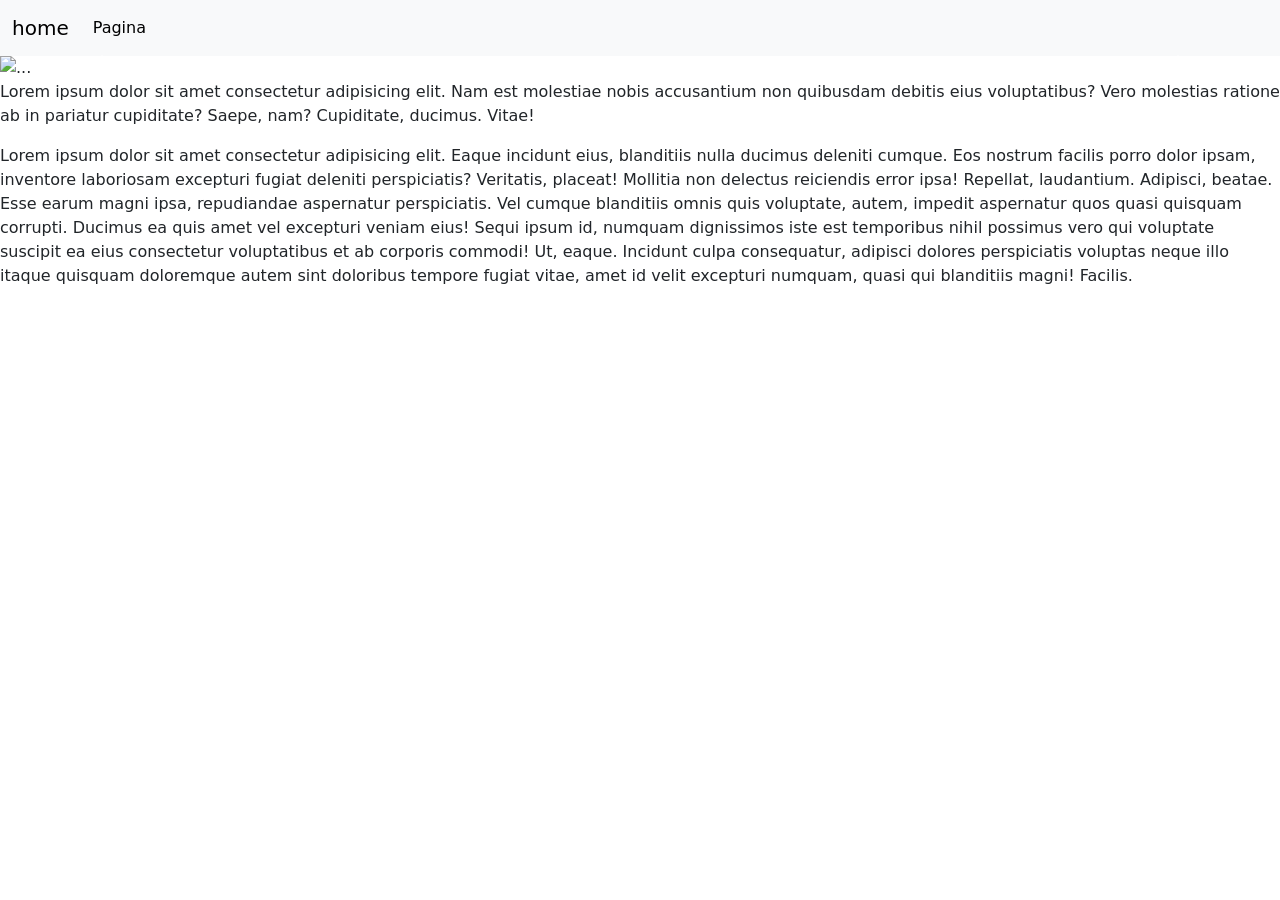
==== html/index.html @ 2c429a0e "primer comentario" ====
<!doctype html>
<html lang="en">
  <head>
    <meta charset="utf-8">
    <meta name="viewport" content="width=device-width, initial-scale=1">
    <title>gandhy</title>
  <link rel="stylesheet" href="./css/iniciostyle.css">
    <link href="https://cdn.jsdelivr.net/npm/bootstrap@5.3.8/dist/css/bootstrap.min.css" rel="stylesheet" integrity="sha384-sRIl4kxILFvY47J16cr9ZwB07vP4J8+LH7qKQnuqkuIAvNWLzeN8tE5YBujZqJLB" crossorigin="anonymous">
  </head>
  <body>
   <!-- inicio navbar -->
    <nav class="navbar navbar-expand-lg bg-body-tertiary">
  <div class="container-fluid">
    <a class="navbar-brand" href="#">home</a>
    <button class="navbar-toggler" type="button" data-bs-toggle="collapse" data-bs-target="#navbarNav" aria-controls="navbarNav" aria-expanded="false" aria-label="Toggle navigation">
      <span class="navbar-toggler-icon"></span>
    </button>
    <div class="collapse navbar-collapse" id="navbarNav">
      <ul class="navbar-nav">
        <li class="nav-item">
          <a class="nav-link active" aria-current="page" href="./pagina.html">Pagina</a>
        </li>

      </ul>
    </div>
  </div>
</nav>
    <!-- fin navbar -->


    <!--inicio de carrusel-->

<div id="carouselExampleFade" class="carousel slide carousel-fade">
  <div class="carousel-inner">
    <div class="carousel-item active">
      <img src="./imagenes/colegio1.png" class="d-block w-100 tamano" alt="...">
    </div>
    <div class="carousel-item">
      <img src="./imagenes/colegio2.jpg" class="d-block w-100 tamano" alt="...">
    </div>
    <div class="carousel-item">
      <img src="./imagenes/colegio3.png" class="d-block w-100 tamano" alt="...">
    </div>
  </div>
  <button class="carousel-control-prev" type="button" data-bs-target="#carouselExampleFade" data-bs-slide="prev">
    <span class="carousel-control-prev-icon" aria-hidden="true"></span>
    <span class="visually-hidden">Previous</span>
  </button>
  <button class="carousel-control-next" type="button" data-bs-target="#carouselExampleFade" data-bs-slide="next">
    <span class="carousel-control-next-icon" aria-hidden="true"></span>
    <span class="visually-hidden">Next</span>
  </button>
</div>

    <!--fin de carrusel-->

    <div class="parrafo">
      <p>Lorem ipsum dolor sit amet consectetur adipisicing elit. Nam est molestiae nobis accusantium non quibusdam debitis eius voluptatibus? Vero molestias ratione ab in pariatur cupiditate? Saepe, nam? Cupiditate, ducimus. Vitae!</p>
    </div>

   
   
  <p>Lorem ipsum dolor sit amet consectetur adipisicing elit. Eaque incidunt eius, blanditiis nulla ducimus deleniti cumque. Eos nostrum facilis porro dolor ipsam, inventore laboriosam excepturi fugiat deleniti perspiciatis? Veritatis, placeat!
  Mollitia non delectus reiciendis error ipsa! Repellat, laudantium. Adipisci, beatae. Esse earum magni ipsa, repudiandae aspernatur perspiciatis. Vel cumque blanditiis omnis quis voluptate, autem, impedit aspernatur quos quasi quisquam corrupti.
  Ducimus ea quis amet vel excepturi veniam eius! Sequi ipsum id, numquam dignissimos iste est temporibus nihil possimus vero qui voluptate suscipit ea eius consectetur voluptatibus et ab corporis commodi!
  Ut, eaque. Incidunt culpa consequatur, adipisci dolores perspiciatis voluptas neque illo itaque quisquam doloremque autem sint doloribus tempore fugiat vitae, amet id velit excepturi numquam, quasi qui blanditiis magni! Facilis.</p>
    <script src="https://cdn.jsdelivr.net/npm/@popperjs/core@2.11.8/dist/umd/popper.min.js" integrity="sha384-I7E8VVD/ismYTF4hNIPjVp/Zjvgyol6VFvRkX/vR+Vc4jQkC+hVqc2pM8ODewa9r" crossorigin="anonymous"></script>
<script src="https://cdn.jsdelivr.net/npm/bootstrap@5.3.8/dist/js/bootstrap.min.js" integrity="sha384-G/EV+4j2dNv+tEPo3++6LCgdCROaejBqfUeNjuKAiuXbjrxilcCdDz6ZAVfHWe1Y" crossorigin="anonymous"></script>
  </body>
</html>
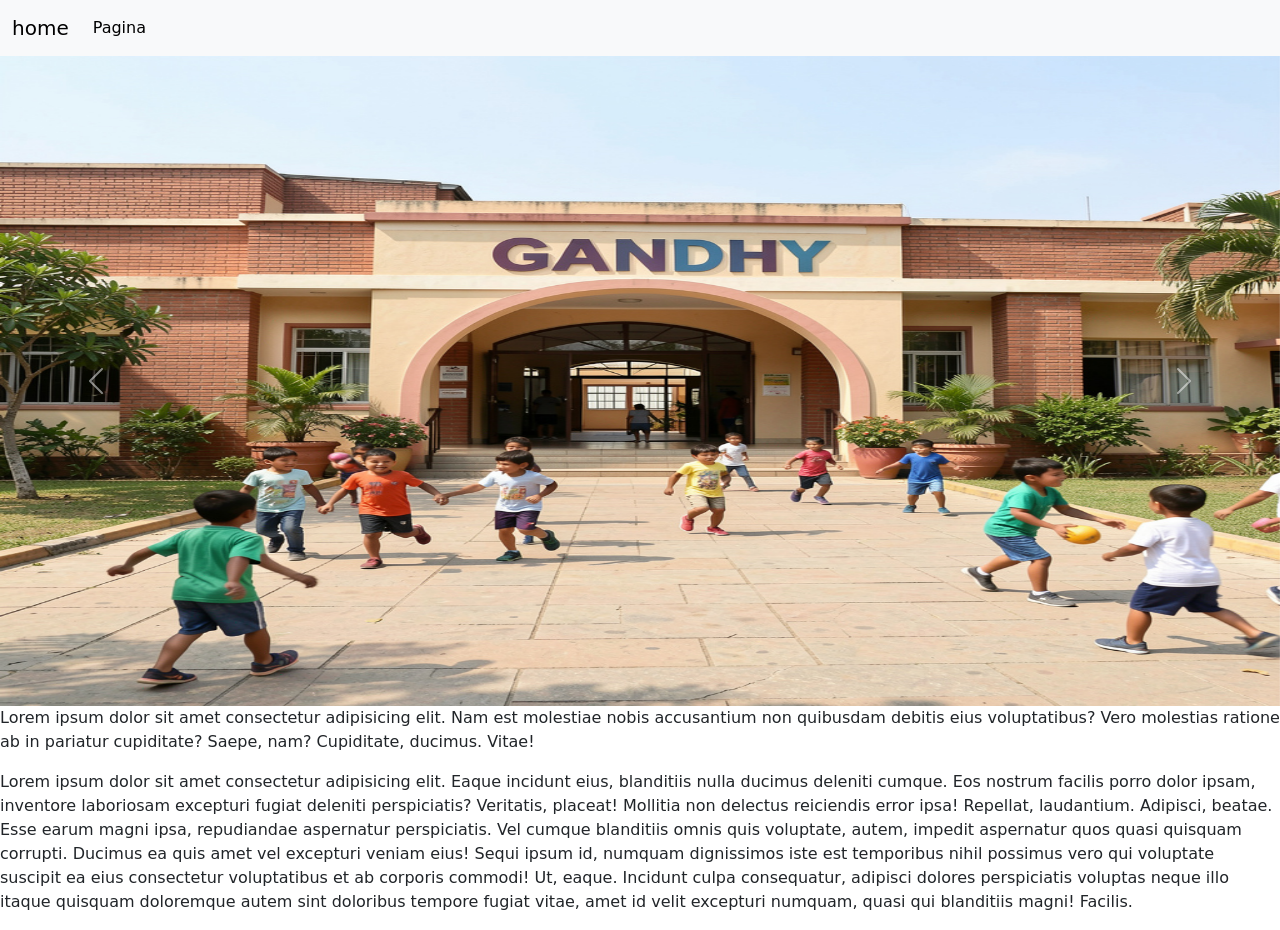
==== commit 33d40ffd: "." ====
--- a/html/index.html
+++ b/html/index.html
@@ -4,7 +4,7 @@
     <meta charset="utf-8">
     <meta name="viewport" content="width=device-width, initial-scale=1">
     <title>gandhy</title>
-  <link rel="stylesheet" href="./css/iniciostyle.css">
+  <link rel="stylesheet" href="../css/iniciostyle.css">
     <link href="https://cdn.jsdelivr.net/npm/bootstrap@5.3.8/dist/css/bootstrap.min.css" rel="stylesheet" integrity="sha384-sRIl4kxILFvY47J16cr9ZwB07vP4J8+LH7qKQnuqkuIAvNWLzeN8tE5YBujZqJLB" crossorigin="anonymous">
   </head>
   <body>
@@ -33,13 +33,13 @@
 <div id="carouselExampleFade" class="carousel slide carousel-fade">
   <div class="carousel-inner">
     <div class="carousel-item active">
-      <img src="./imagenes/colegio1.png" class="d-block w-100 tamano" alt="...">
+      <img src="../imagenes/img1.png" class="d-block w-100 tamano" alt="...">
     </div>
     <div class="carousel-item">
-      <img src="./imagenes/colegio2.jpg" class="d-block w-100 tamano" alt="...">
+      <img src="../imagenes/img2.jpg" class="d-block w-100 tamano" alt="...">
     </div>
     <div class="carousel-item">
-      <img src="./imagenes/colegio3.png" class="d-block w-100 tamano" alt="...">
+      <img src="../imagenes/img3.png" class="d-block w-100 tamano" alt="...">
     </div>
   </div>
   <button class="carousel-control-prev" type="button" data-bs-target="#carouselExampleFade" data-bs-slide="prev">
--- a/css/iniciostyle.css
+++ b/css/iniciostyle.css
@@ -0,0 +1,3 @@
+.tamano{
+    height: 650px;
+}
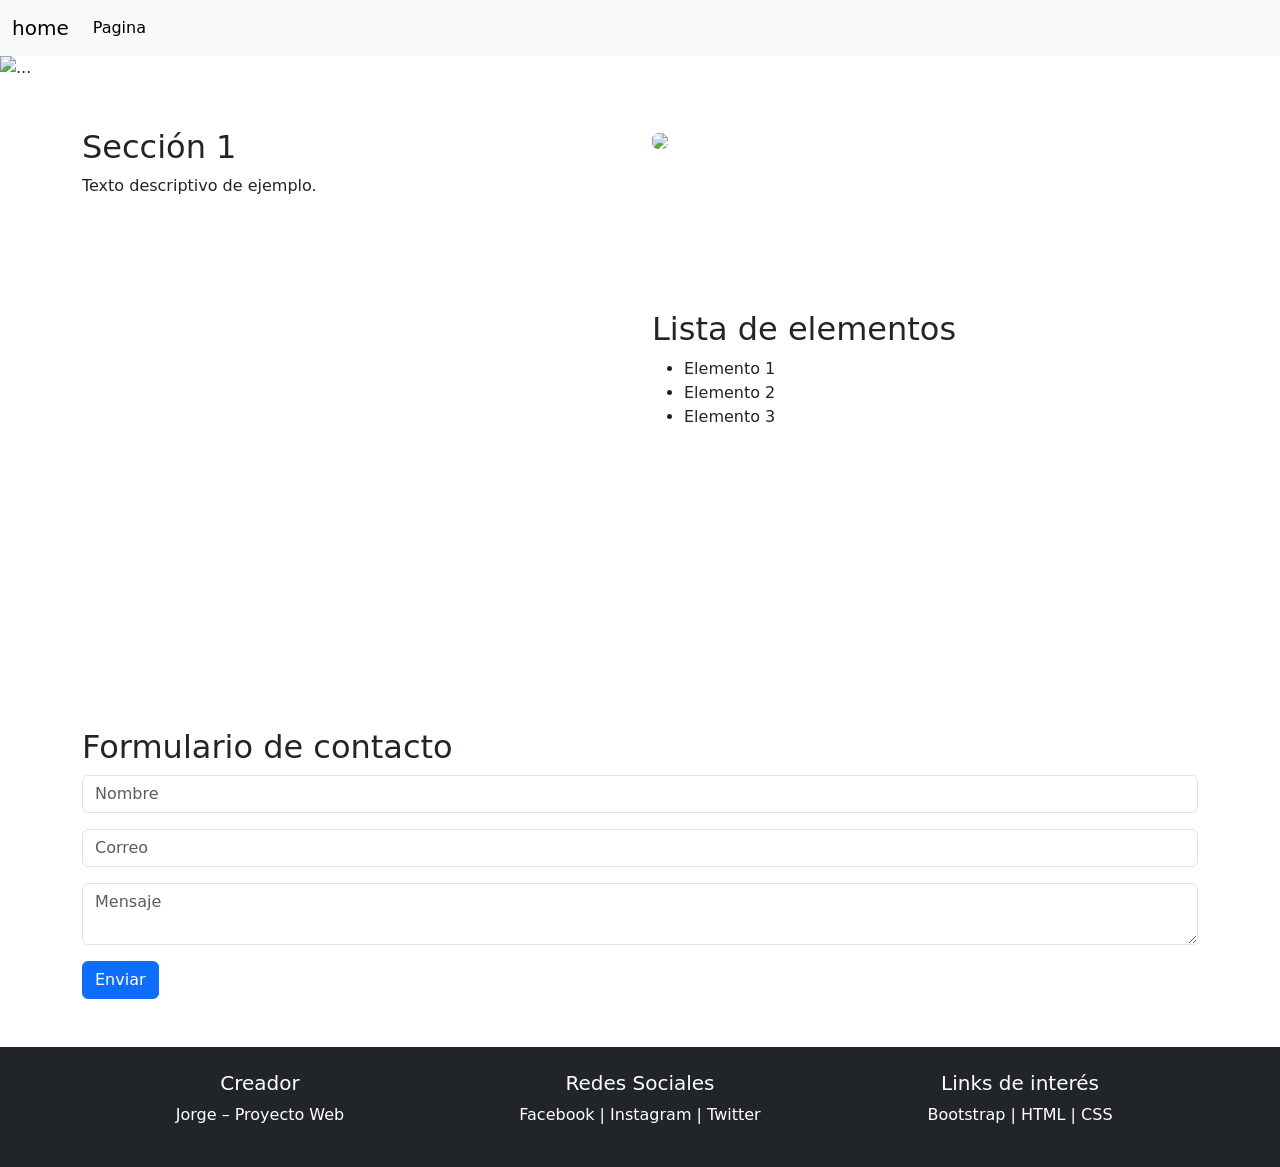
==== commit 00768c12: "." ====
--- a/html/index.html
+++ b/html/index.html
@@ -1,13 +1,19 @@
 <!doctype html>
-<html lang="en">
+<html lang="es">
   <head>
     <meta charset="utf-8">
     <meta name="viewport" content="width=device-width, initial-scale=1">
-    <title>gandhy</title>
-  <link rel="stylesheet" href="../css/iniciostyle.css">
+    <title> Mostrar en el Explorador</title>
+    <!-- css propio -->
+  <link rel="stylesheet" href="css/iniciostyle.css">
+  <!-- Bootstrap -->
     <link href="https://cdn.jsdelivr.net/npm/bootstrap@5.3.8/dist/css/bootstrap.min.css" rel="stylesheet" integrity="sha384-sRIl4kxILFvY47J16cr9ZwB07vP4J8+LH7qKQnuqkuIAvNWLzeN8tE5YBujZqJLB" crossorigin="anonymous">
   </head>
+
+
   <body>
+
+
    <!-- inicio navbar -->
     <nav class="navbar navbar-expand-lg bg-body-tertiary">
   <div class="container-fluid">
@@ -33,13 +39,13 @@
 <div id="carouselExampleFade" class="carousel slide carousel-fade">
   <div class="carousel-inner">
     <div class="carousel-item active">
-      <img src="../imagenes/img1.png" class="d-block w-100 tamano" alt="...">
+      <img src="imagenes/img1" class="d-block w-100 tamano" alt="...">
     </div>
     <div class="carousel-item">
-      <img src="../imagenes/img2.jpg" class="d-block w-100 tamano" alt="...">
+      <img src=".imagenes/img2" class="d-block w-100 tamano" alt="...">
     </div>
     <div class="carousel-item">
-      <img src="../imagenes/img3.png" class="d-block w-100 tamano" alt="...">
+      <img src="imagenes/img3" class="d-block w-100 tamano" alt="...">
     </div>
   </div>
   <button class="carousel-control-prev" type="button" data-bs-target="#carouselExampleFade" data-bs-slide="prev">
@@ -54,17 +60,69 @@
 
     <!--fin de carrusel-->
 
-    <div class="parrafo">
-      <p>Lorem ipsum dolor sit amet consectetur adipisicing elit. Nam est molestiae nobis accusantium non quibusdam debitis eius voluptatibus? Vero molestias ratione ab in pariatur cupiditate? Saepe, nam? Cupiditate, ducimus. Vitae!</p>
+<section class="container py-5">
+    <div class="row">
+        <div class="col-md-6">
+            <h2>Sección 1</h2>
+            <p>Texto descriptivo de ejemplo.</p>
+        </div>
+        <div class="col-md-6">
+            <img src="imagenes/img1.jpg" class="img-fluid rounded">
+        </div>
     </div>
+</section>
 
-   
-   
-  <p>Lorem ipsum dolor sit amet consectetur adipisicing elit. Eaque incidunt eius, blanditiis nulla ducimus deleniti cumque. Eos nostrum facilis porro dolor ipsam, inventore laboriosam excepturi fugiat deleniti perspiciatis? Veritatis, placeat!
-  Mollitia non delectus reiciendis error ipsa! Repellat, laudantium. Adipisci, beatae. Esse earum magni ipsa, repudiandae aspernatur perspiciatis. Vel cumque blanditiis omnis quis voluptate, autem, impedit aspernatur quos quasi quisquam corrupti.
-  Ducimus ea quis amet vel excepturi veniam eius! Sequi ipsum id, numquam dignissimos iste est temporibus nihil possimus vero qui voluptate suscipit ea eius consectetur voluptatibus et ab corporis commodi!
-  Ut, eaque. Incidunt culpa consequatur, adipisci dolores perspiciatis voluptas neque illo itaque quisquam doloremque autem sint doloribus tempore fugiat vitae, amet id velit excepturi numquam, quasi qui blanditiis magni! Facilis.</p>
-    <script src="https://cdn.jsdelivr.net/npm/@popperjs/core@2.11.8/dist/umd/popper.min.js" integrity="sha384-I7E8VVD/ismYTF4hNIPjVp/Zjvgyol6VFvRkX/vR+Vc4jQkC+hVqc2pM8ODewa9r" crossorigin="anonymous"></script>
-<script src="https://cdn.jsdelivr.net/npm/bootstrap@5.3.8/dist/js/bootstrap.min.js" integrity="sha384-G/EV+4j2dNv+tEPo3++6LCgdCROaejBqfUeNjuKAiuXbjrxilcCdDz6ZAVfHWe1Y" crossorigin="anonymous"></script>
+<section class="container py-5">
+    <div class="row">
+        <div class="col-md-6">
+            <iframe width="100%" height="315" src="https://www.youtube.com/embed/dQw4w9WgXcQ"></iframe>
+        </div>
+        <div class="col-md-6">
+            <h2>Lista de elementos</h2>
+            <ul>
+                <li>Elemento 1</li>
+                <li>Elemento 2</li>
+                <li>Elemento 3</li>
+            </ul>
+        </div>
+    </div>
+</section>
+
+<section class="container py-5">
+    <h2>Formulario de contacto</h2>
+    <form>
+        <input type="text" class="form-control mb-3" placeholder="Nombre">
+        <input type="email" class="form-control mb-3" placeholder="Correo">
+        <textarea class="form-control mb-3" placeholder="Mensaje"></textarea>
+        <button class="btn btn-primary">Enviar</button>
+    </form>
+</section>
+
+
+
+  <footer class="bg-dark text-white text-center py-4">
+    <div class="container">
+        <div class="row">
+
+            <div class="col-md-4">
+                <h5>Creador</h5>
+                <p>Jorge – Proyecto Web</p>
+            </div>
+
+            <div class="col-md-4">
+                <h5>Redes Sociales</h5>
+                <p>Facebook | Instagram | Twitter</p>
+            </div>
+
+            <div class="col-md-4">
+                <h5>Links de interés</h5>
+                <p>Bootstrap | HTML | CSS</p>
+            </div>
+
+        </div>
+    </div>
+</footer>
+  
+
   </body>
-</html>+</html>
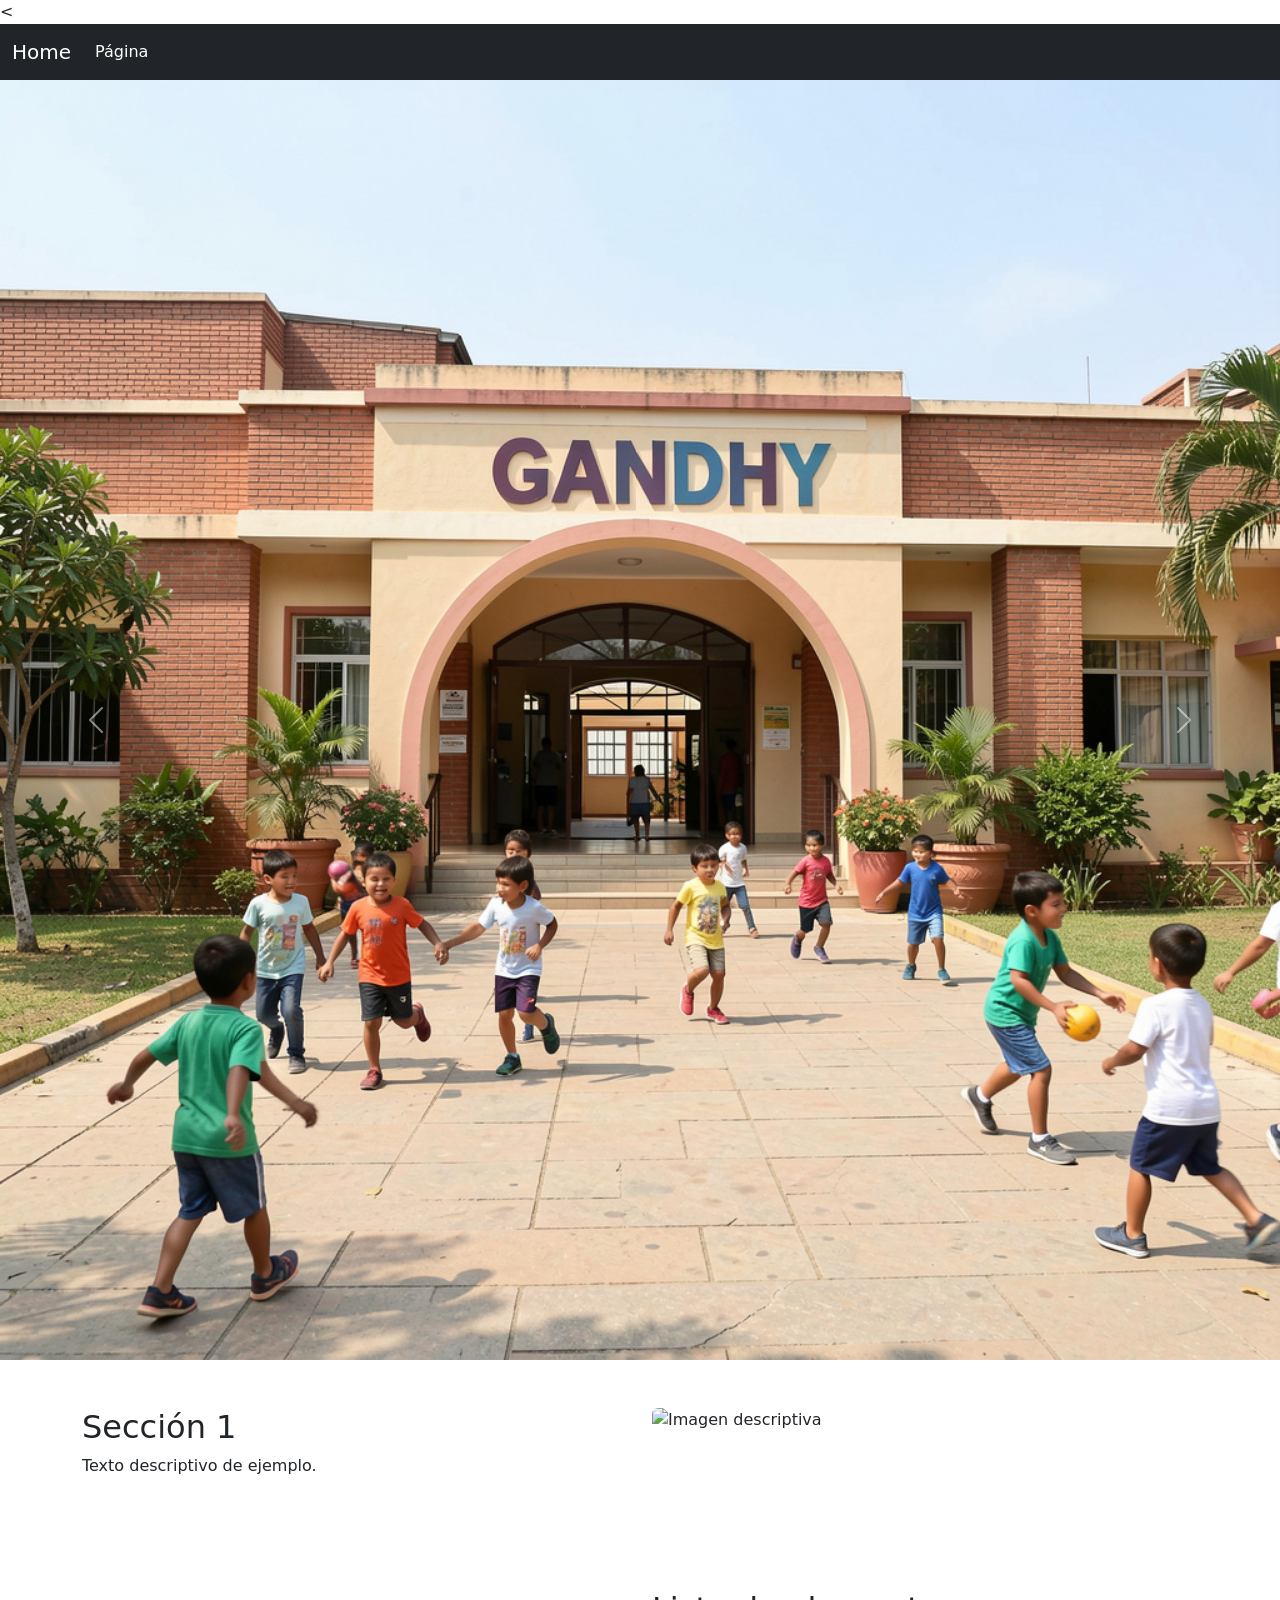
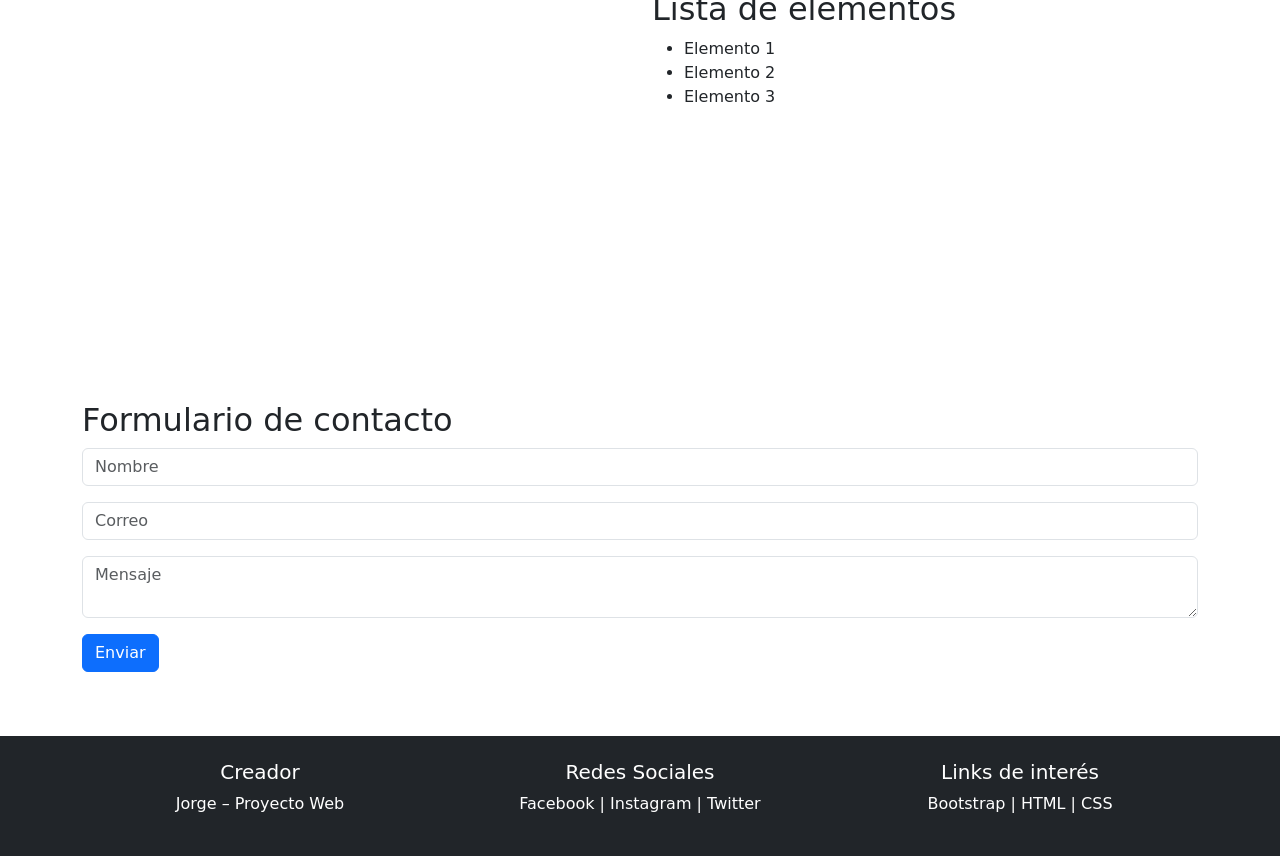
==== commit 05120a22: "." ====
--- a/html/index.html
+++ b/html/index.html
@@ -1,65 +1,62 @@
-<!doctype html>
+<<!doctype html>
 <html lang="es">
-  <head>
+<head>
     <meta charset="utf-8">
     <meta name="viewport" content="width=device-width, initial-scale=1">
-    <title> Mostrar en el Explorador</title>
-    <!-- css propio -->
-  <link rel="stylesheet" href="css/iniciostyle.css">
-  <!-- Bootstrap -->
-    <link href="https://cdn.jsdelivr.net/npm/bootstrap@5.3.8/dist/css/bootstrap.min.css" rel="stylesheet" integrity="sha384-sRIl4kxILFvY47J16cr9ZwB07vP4J8+LH7qKQnuqkuIAvNWLzeN8tE5YBujZqJLB" crossorigin="anonymous">
-  </head>
+    <title>Proyecto Final – Página de Inicio</title>
 
+    <!-- CSS propio -->
+    <link rel="stylesheet" href="../html/index.html">
 
-  <body>
+    <!-- Bootstrap -->
+    <link href="https://cdn.jsdelivr.net/npm/bootstrap@5.3.8/dist/css/bootstrap.min.css" rel="stylesheet">
+</head>
 
+<body>
 
-   <!-- inicio navbar -->
-    <nav class="navbar navbar-expand-lg bg-body-tertiary">
-  <div class="container-fluid">
-    <a class="navbar-brand" href="#">home</a>
-    <button class="navbar-toggler" type="button" data-bs-toggle="collapse" data-bs-target="#navbarNav" aria-controls="navbarNav" aria-expanded="false" aria-label="Toggle navigation">
-      <span class="navbar-toggler-icon"></span>
+<!-- NAVBAR -->
+<nav class="navbar navbar-expand-lg navbar-dark bg-dark">
+    <div class="container-fluid">
+        <a class="navbar-brand" href="#">Home</a>
+
+        <button class="navbar-toggler" type="button" data-bs-toggle="collapse" data-bs-target="#navbarNav">
+            <span class="navbar-toggler-icon"></span>
+        </button>
+
+        <div class="collapse navbar-collapse" id="navbarNav">
+            <ul class="navbar-nav">
+                <li class="nav-item">
+                    <a class="nav-link active" href="./pagina.html">Página</a>
+                </li>
+            </ul>
+        </div>
+    </div>
+</nav>
+
+<!-- CARRUSEL -->
+<div id="carouselExampleFade" class="carousel slide carousel-fade">
+    <div class="carousel-inner">
+        <div class="carousel-item active">
+            <img src="../imagenes/img1.png" class="d-block w-100 tamano" alt="Imagen 1">
+        </div>
+        <div class="carousel-item">
+            <img src="../imagenes/img2.jpg" class="d-block w-100 tamano" alt="Imagen 2">
+        </div>
+        <div class="carousel-item">
+            <img src="../imagenes/img3.png" class="d-block w-100 tamano" alt="Imagen 3">
+        </div>
+    </div>
+
+    <button class="carousel-control-prev" type="button" data-bs-target="#carouselExampleFade" data-bs-slide="prev">
+        <span class="carousel-control-prev-icon"></span>
     </button>
-    <div class="collapse navbar-collapse" id="navbarNav">
-      <ul class="navbar-nav">
-        <li class="nav-item">
-          <a class="nav-link active" aria-current="page" href="./pagina.html">Pagina</a>
-        </li>
 
-      </ul>
-    </div>
-  </div>
-</nav>
-    <!-- fin navbar -->
-
-
-    <!--inicio de carrusel-->
-
-<div id="carouselExampleFade" class="carousel slide carousel-fade">
-  <div class="carousel-inner">
-    <div class="carousel-item active">
-      <img src="imagenes/img1" class="d-block w-100 tamano" alt="...">
-    </div>
-    <div class="carousel-item">
-      <img src=".imagenes/img2" class="d-block w-100 tamano" alt="...">
-    </div>
-    <div class="carousel-item">
-      <img src="imagenes/img3" class="d-block w-100 tamano" alt="...">
-    </div>
-  </div>
-  <button class="carousel-control-prev" type="button" data-bs-target="#carouselExampleFade" data-bs-slide="prev">
-    <span class="carousel-control-prev-icon" aria-hidden="true"></span>
-    <span class="visually-hidden">Previous</span>
-  </button>
-  <button class="carousel-control-next" type="button" data-bs-target="#carouselExampleFade" data-bs-slide="next">
-    <span class="carousel-control-next-icon" aria-hidden="true"></span>
-    <span class="visually-hidden">Next</span>
-  </button>
+    <button class="carousel-control-next" type="button" data-bs-target="#carouselExampleFade" data-bs-slide="next">
+        <span class="carousel-control-next-icon"></span>
+    </button>
 </div>
 
-    <!--fin de carrusel-->
-
+<!-- SECCIÓN 1 -->
 <section class="container py-5">
     <div class="row">
         <div class="col-md-6">
@@ -67,11 +64,12 @@
             <p>Texto descriptivo de ejemplo.</p>
         </div>
         <div class="col-md-6">
-            <img src="imagenes/img1.jpg" class="img-fluid rounded">
+            <img src="imagenes/img1.png" class="img-fluid rounded" alt="Imagen descriptiva">
         </div>
     </div>
 </section>
 
+<!-- SECCIÓN 2 -->
 <section class="container py-5">
     <div class="row">
         <div class="col-md-6">
@@ -88,6 +86,7 @@
     </div>
 </section>
 
+<!-- FORMULARIO -->
 <section class="container py-5">
     <h2>Formulario de contacto</h2>
     <form>
@@ -98,9 +97,8 @@
     </form>
 </section>
 
-
-
-  <footer class="bg-dark text-white text-center py-4">
+<!-- FOOTER -->
+<footer class="bg-dark text-white text-center py-4">
     <div class="container">
         <div class="row">
 
@@ -122,7 +120,9 @@
         </div>
     </div>
 </footer>
-  
 
-  </body>
+<!-- Bootstrap JS -->
+<script src="https://cdn.jsdelivr.net/npm/bootstrap@5.3.8/dist/js/bootstrap.bundle.min.js"></script>
+
+</body>
 </html>
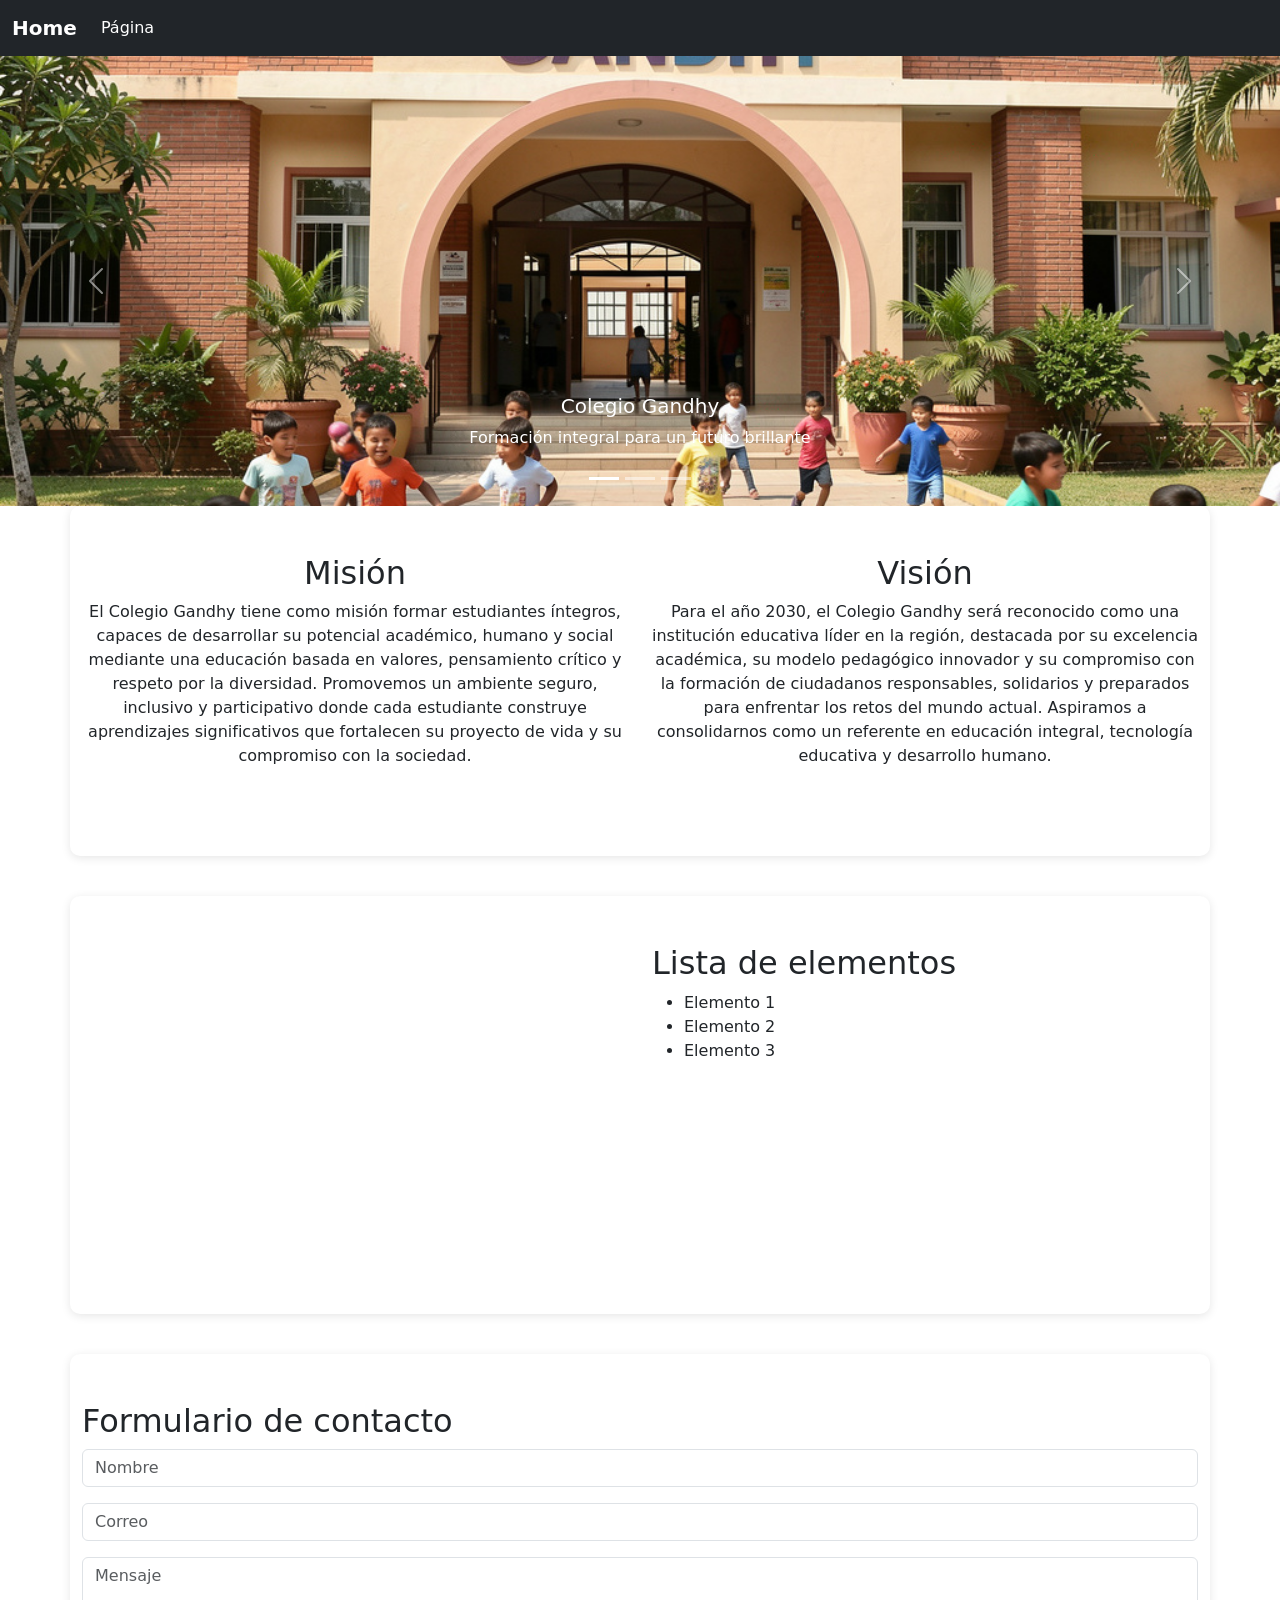
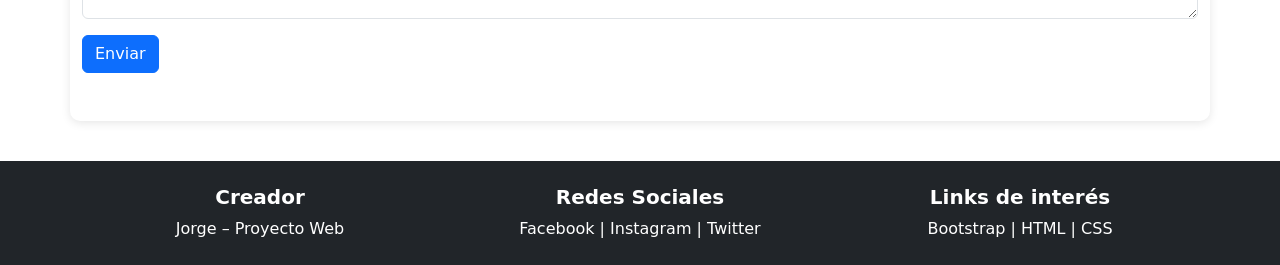
==== commit a71065f9: "." ====
--- a/html/index.html
+++ b/html/index.html
@@ -1,12 +1,12 @@
-<<!doctype html>
+<!doctype html>
 <html lang="es">
 <head>
     <meta charset="utf-8">
     <meta name="viewport" content="width=device-width, initial-scale=1">
-    <title>Proyecto Final – Página de Inicio</title>
+    <title>Proyecto Final - Página de Inicio</title>
 
     <!-- CSS propio -->
-    <link rel="stylesheet" href="../html/index.html">
+    <link rel="stylesheet" href="../css/iniciostyle.css">
 
     <!-- Bootstrap -->
     <link href="https://cdn.jsdelivr.net/npm/bootstrap@5.3.8/dist/css/bootstrap.min.css" rel="stylesheet">
@@ -33,42 +33,83 @@
     </div>
 </nav>
 
-<!-- CARRUSEL -->
-<div id="carouselExampleFade" class="carousel slide carousel-fade">
-    <div class="carousel-inner">
-        <div class="carousel-item active">
-            <img src="../imagenes/img1.png" class="d-block w-100 tamano" alt="Imagen 1">
-        </div>
-        <div class="carousel-item">
-            <img src="../imagenes/img2.jpg" class="d-block w-100 tamano" alt="Imagen 2">
-        </div>
-        <div class="carousel-item">
-            <img src="../imagenes/img3.png" class="d-block w-100 tamano" alt="Imagen 3">
-        </div>
+<!-- CARRUSEL INSTITUCIONAL -->
+<div id="carruselGandhy" class="carousel slide" data-bs-ride="carousel">
+
+    <div class="carousel-indicators">
+        <button type="button" data-bs-target="#carruselGandhy" data-bs-slide-to="0" class="active"></button>
+        <button type="button" data-bs-target="#carruselGandhy" data-bs-slide-to="1"></button>
+        <button type="button" data-bs-target="#carruselGandhy" data-bs-slide-to="2"></button>
     </div>
 
-    <button class="carousel-control-prev" type="button" data-bs-target="#carouselExampleFade" data-bs-slide="prev">
+    <div class="carousel-inner">
+
+        <div class="carousel-item active">
+            <img src="../imagenes/img1.png" class="d-block w-100" alt="Colegio Gandhy - Imagen 1">
+            <div class="carousel-caption d-none d-md-block">
+                <h5>Colegio Gandhy</h5>
+                <p>Formación integral para un futuro brillante</p>
+            </div>
+        </div>
+
+        <div class="carousel-item">
+            <img src="../imagenes/img2.jpg" class="d-block w-100" alt="Colegio Gandhy - Imagen 2">
+            <div class="carousel-caption d-none d-md-block">
+                <h5>Excelencia Académica</h5>
+                <p>Educación con valores y calidad humana</p>
+            </div>
+        </div>
+
+        <div class="carousel-item">
+            <img src="../imagenes/img3.png" class="d-block w-100" alt="Colegio Gandhy - Imagen 3">
+            <div class="carousel-caption d-none d-md-block">
+                <h5>Compromiso Institucional</h5>
+                <p>Un espacio seguro para aprender y crecer</p>
+            </div>
+        </div>
+
+    </div>
+
+    <button class="carousel-control-prev" type="button" data-bs-target="#carruselGandhy" data-bs-slide="prev">
         <span class="carousel-control-prev-icon"></span>
     </button>
 
-    <button class="carousel-control-next" type="button" data-bs-target="#carouselExampleFade" data-bs-slide="next">
+    <button class="carousel-control-next" type="button" data-bs-target="#carruselGandhy" data-bs-slide="next">
         <span class="carousel-control-next-icon"></span>
     </button>
+
 </div>
 
-<!-- SECCIÓN 1 -->
+
+    
+
+<!-- MISIÓN Y VISIÓN -->
 <section class="container py-5">
-    <div class="row">
-        <div class="col-md-6">
-            <h2>Sección 1</h2>
-            <p>Texto descriptivo de ejemplo.</p>
+    <div class="row text-center">
+        <div class="col-md-6 mb-4">
+            <h2>Misión</h2>
+            <p>
+                El Colegio Gandhy tiene como misión formar estudiantes íntegros, capaces de desarrollar su potencial 
+                académico, humano y social mediante una educación basada en valores, pensamiento crítico y respeto 
+                por la diversidad. Promovemos un ambiente seguro, inclusivo y participativo donde cada estudiante 
+                construye aprendizajes significativos que fortalecen su proyecto de vida y su compromiso con la sociedad.
+            </p>
         </div>
-        <div class="col-md-6">
-            <img src="imagenes/img1.png" class="img-fluid rounded" alt="Imagen descriptiva">
+
+        <div class="col-md-6 mb-4">
+            <h2>Visión</h2>
+            <p>
+                Para el año 2030, el Colegio Gandhy será reconocido como una institución educativa líder en la región, 
+                destacada por su excelencia académica, su modelo pedagógico innovador y su compromiso con la formación 
+                de ciudadanos responsables, solidarios y preparados para enfrentar los retos del mundo actual. Aspiramos 
+                a consolidarnos como un referente en educación integral, tecnología educativa y desarrollo humano.
+            </p>
         </div>
     </div>
 </section>
 
+
+       
 <!-- SECCIÓN 2 -->
 <section class="container py-5">
     <div class="row">
--- a/css/iniciostyle.css
+++ b/css/iniciostyle.css
@@ -0,0 +1,60 @@
+/* ======== ESTILOS GENERALES ======== */
+
+body {
+    background-color: #f5f5f5;
+    font-family: Arial, Helvetica, sans-serif;
+}
+
+/* ======== TITULOS ======== */
+
+h2 {
+    color: #333;
+    font-weight: bold;
+    margin-bottom: 20px;
+}
+
+/* ======== NAVBAR ======== */
+
+.navbar-brand {
+    font-size: 1.5rem;
+    font-weight: bold;
+}
+
+.nav-link {
+    font-size: 1.1rem;
+}
+
+.nav-link:hover {
+    color: #0d6efd;
+}
+
+/* ======== CAROUSEL ======== */
+
+.carousel-item img {
+    height: 450px;
+    object-fit: cover;
+}
+
+/* ======== SECCIONES ======== */
+
+section {
+    background-color: white;
+    padding: 40px;
+    border-radius: 10px;
+    margin-bottom: 40px;
+    box-shadow: 0 2px 10px rgba(0,0,0,0.1);
+}
+
+/* ======== FOOTER ======== */
+
+footer {
+    margin-top: 40px;
+}
+
+footer h5 {
+    font-weight: bold;
+}
+
+footer p {
+    margin: 0;
+}
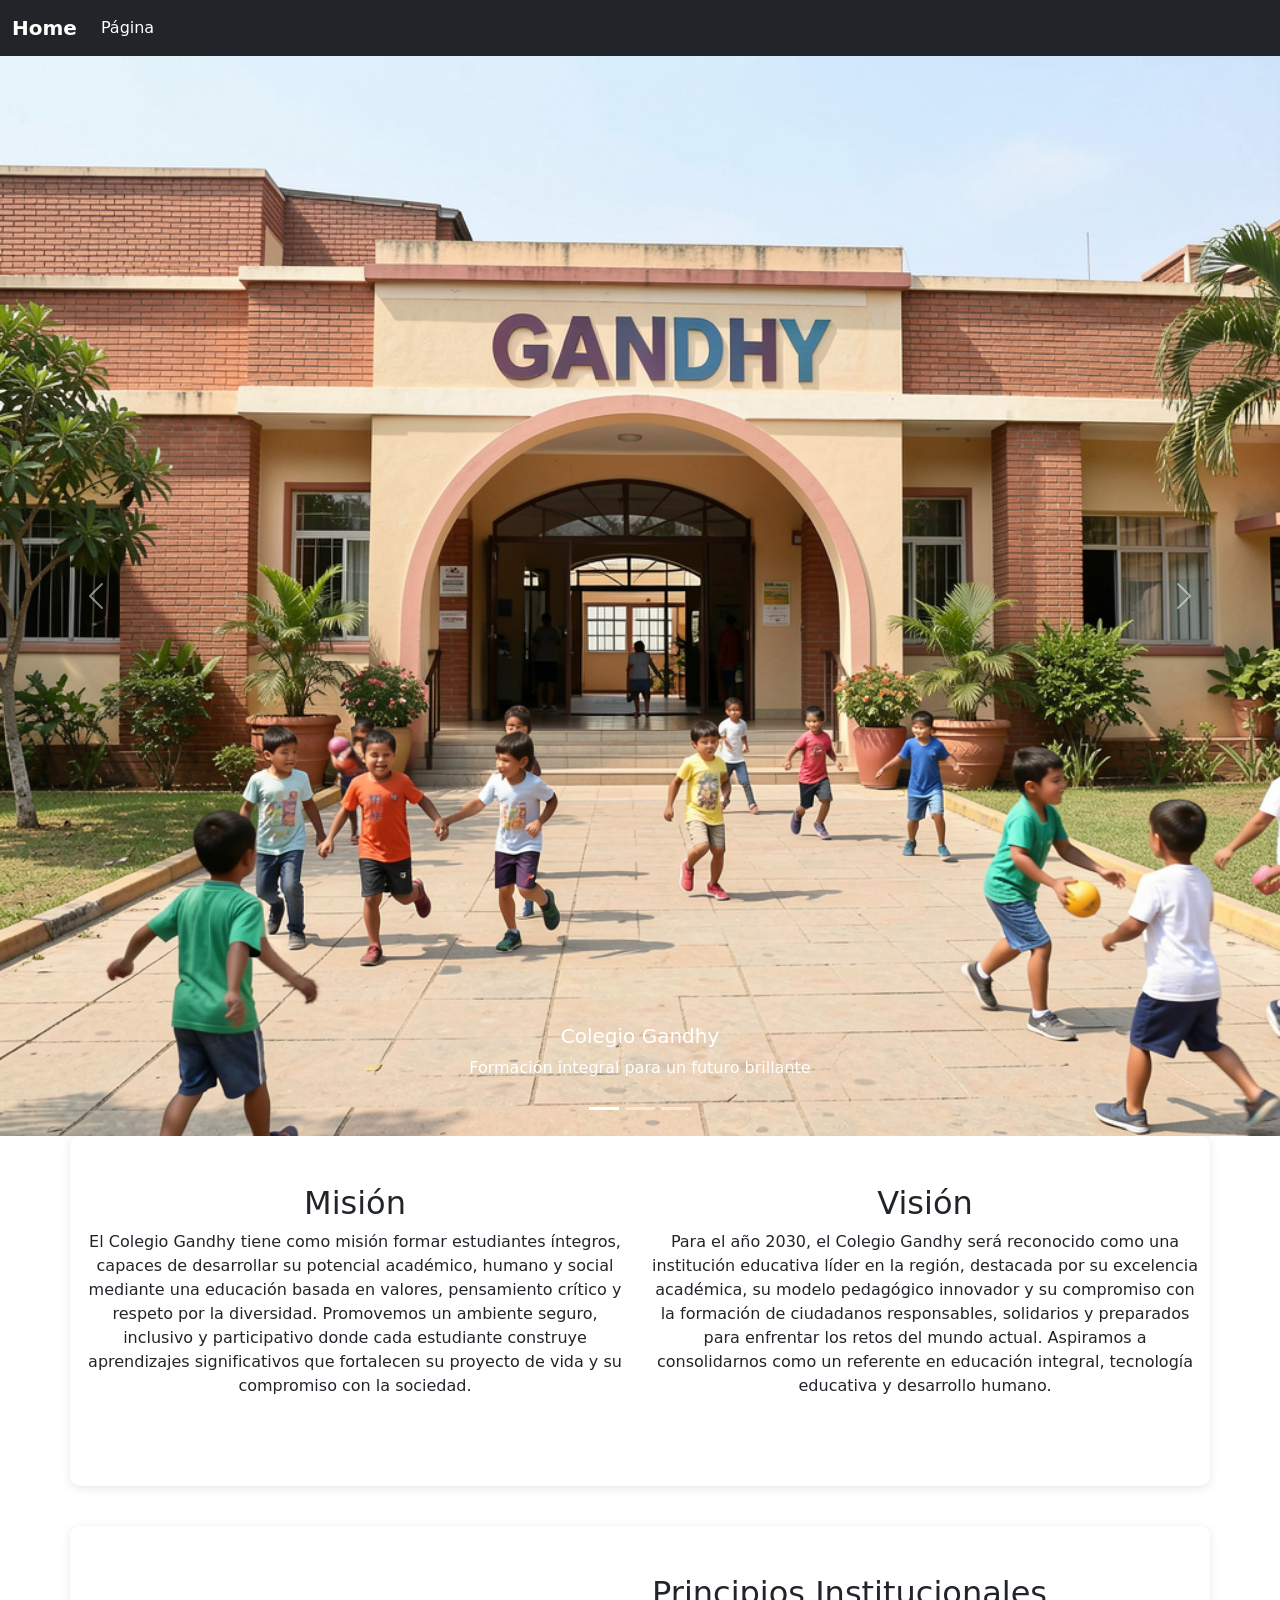
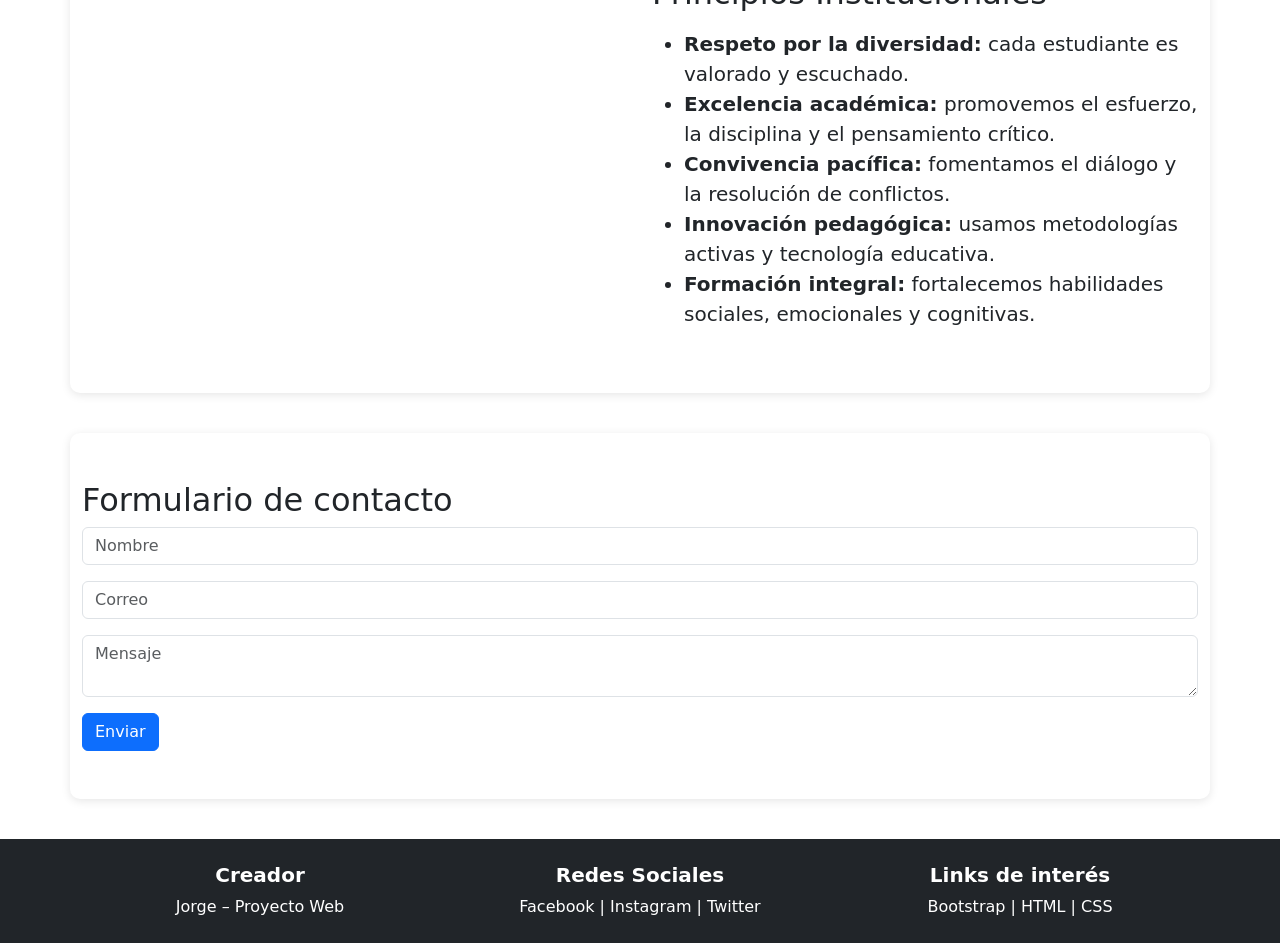
==== commit 7eaad282: "." ====
--- a/html/index.html
+++ b/html/index.html
@@ -114,15 +114,22 @@
 <section class="container py-5">
     <div class="row">
         <div class="col-md-6">
-            <iframe width="100%" height="315" src="https://www.youtube.com/embed/dQw4w9WgXcQ"></iframe>
+            <iframe width="50%" height="200" 
+        src="https://www.youtube.com/embed/FIS1iGrqVvs"
+        title="Video institucional Colegio Gandhy"
+        allowfullscreen>
+</iframe>
+
         </div>
         <div class="col-md-6">
-            <h2>Lista de elementos</h2>
-            <ul>
-                <li>Elemento 1</li>
-                <li>Elemento 2</li>
-                <li>Elemento 3</li>
-            </ul>
+    <h2 class="mb-3">Principios Institucionales</h2>
+    <ul class="fs-5">
+        <li><strong>Respeto por la diversidad:</strong> cada estudiante es valorado y escuchado.</li>
+        <li><strong>Excelencia académica:</strong> promovemos el esfuerzo, la disciplina y el pensamiento crítico.</li>
+        <li><strong>Convivencia pacífica:</strong> fomentamos el diálogo y la resolución de conflictos.</li>
+        <li><strong>Innovación pedagógica:</strong> usamos metodologías activas y tecnología educativa.</li>
+        <li><strong>Formación integral:</strong> fortalecemos habilidades sociales, emocionales y cognitivas.</li>
+         </ul>
         </div>
     </div>
 </section>
--- a/css/iniciostyle.css
+++ b/css/iniciostyle.css
@@ -31,8 +31,9 @@
 /* ======== CAROUSEL ======== */
 
 .carousel-item img {
-    height: 450px;
+    height: 1080px;
     object-fit: cover;
+    
 }
 
 /* ======== SECCIONES ======== */
